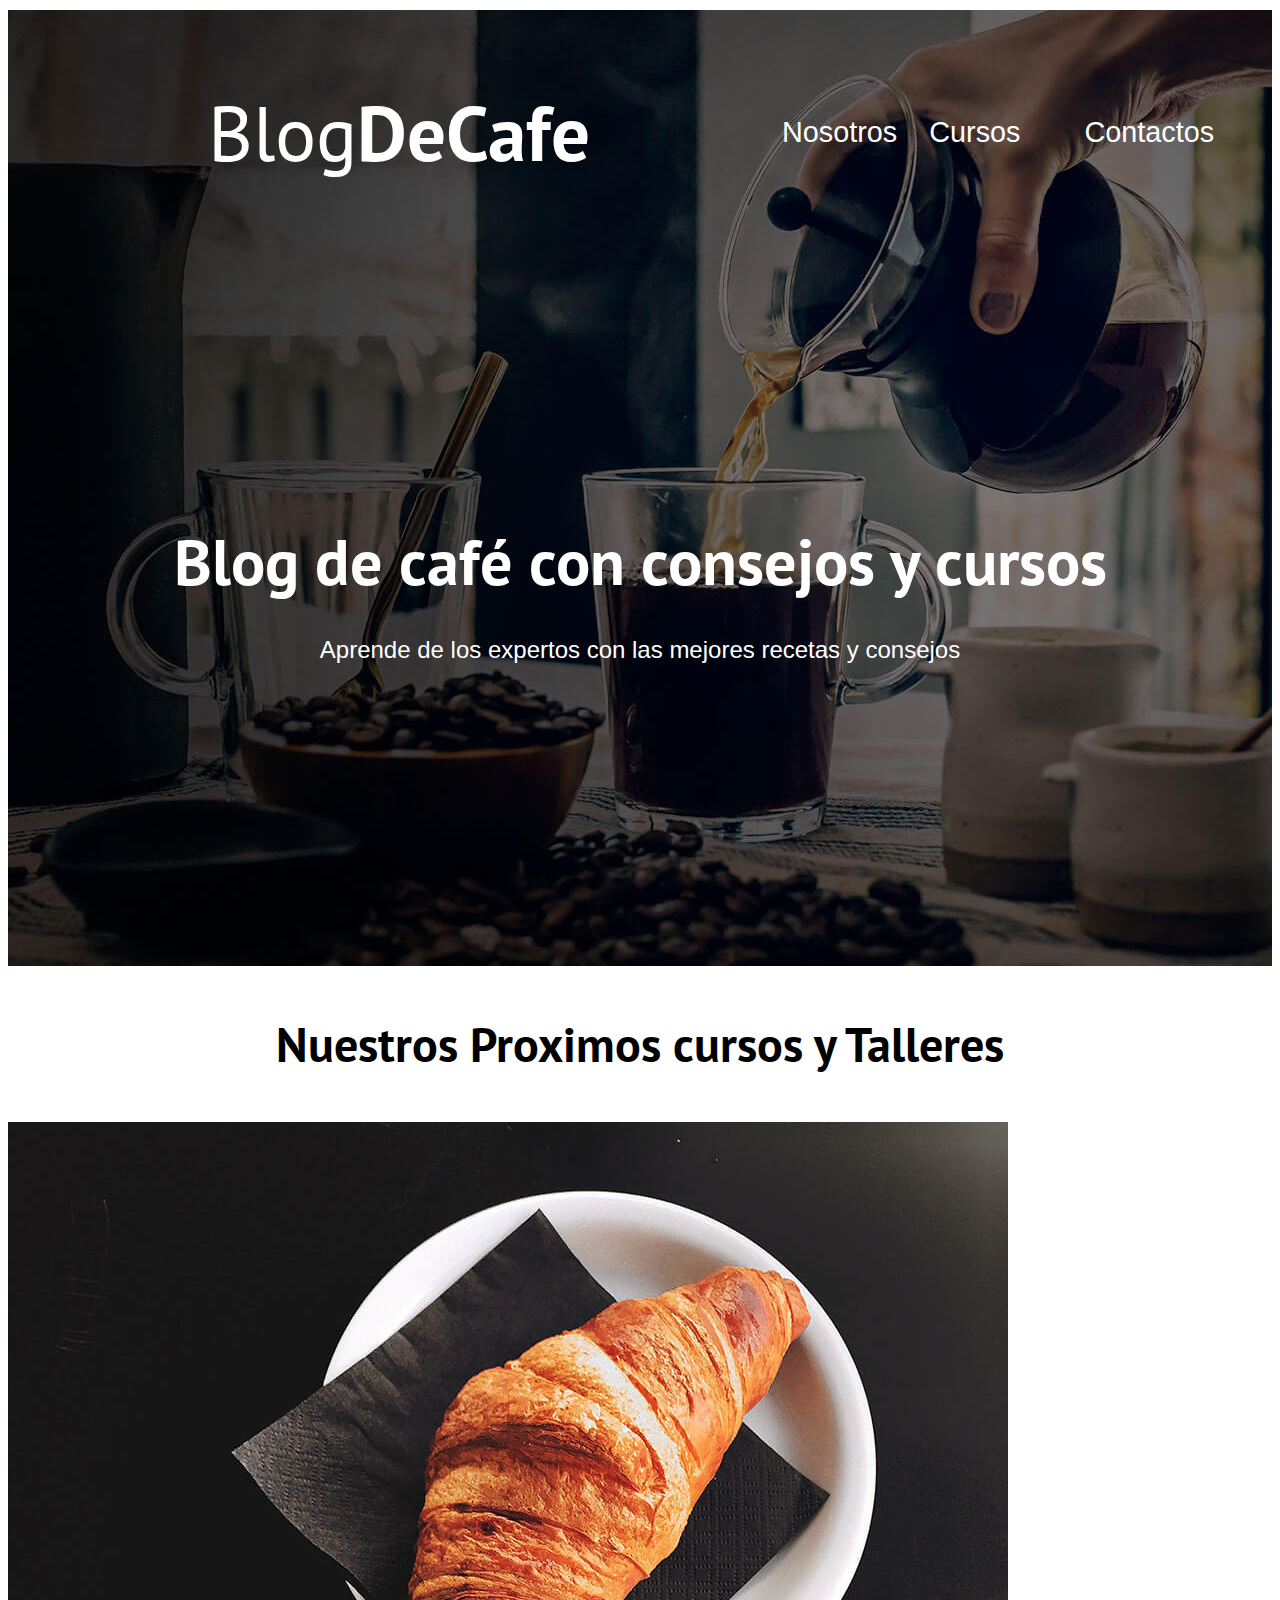
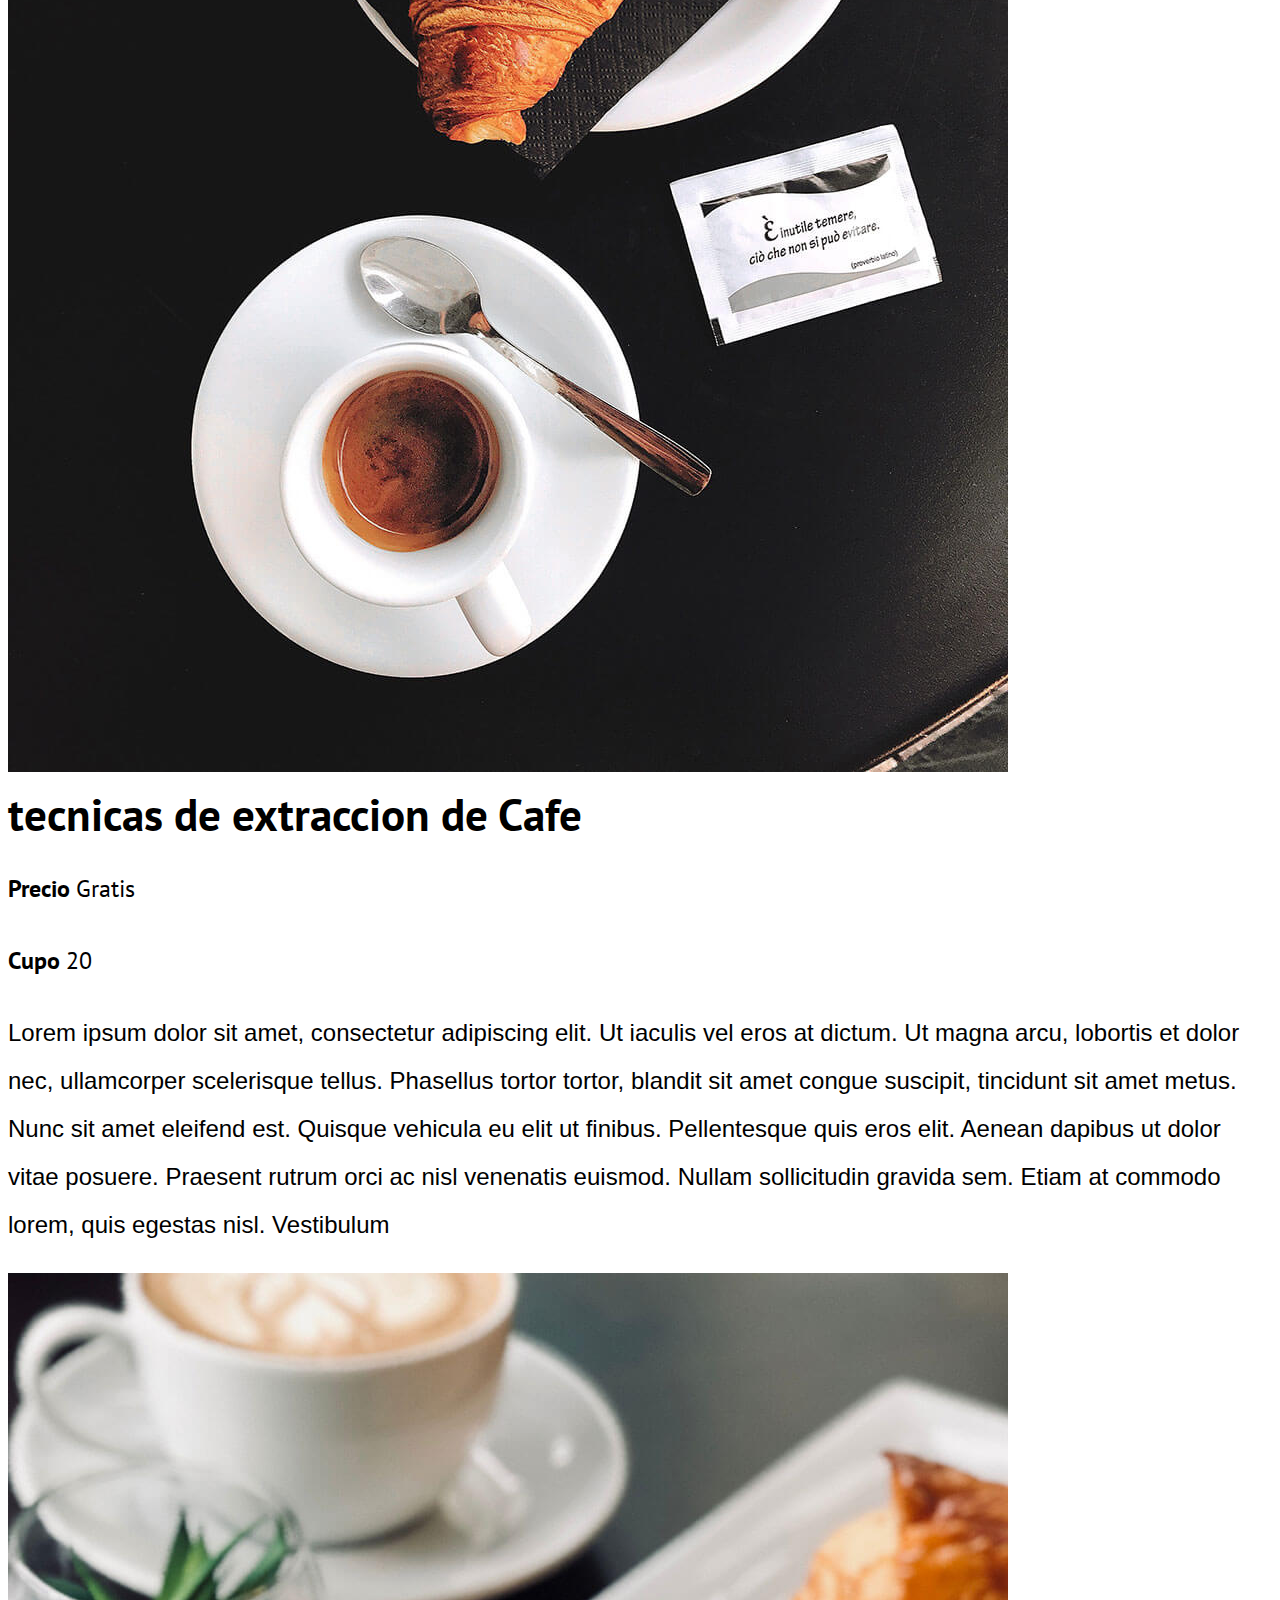
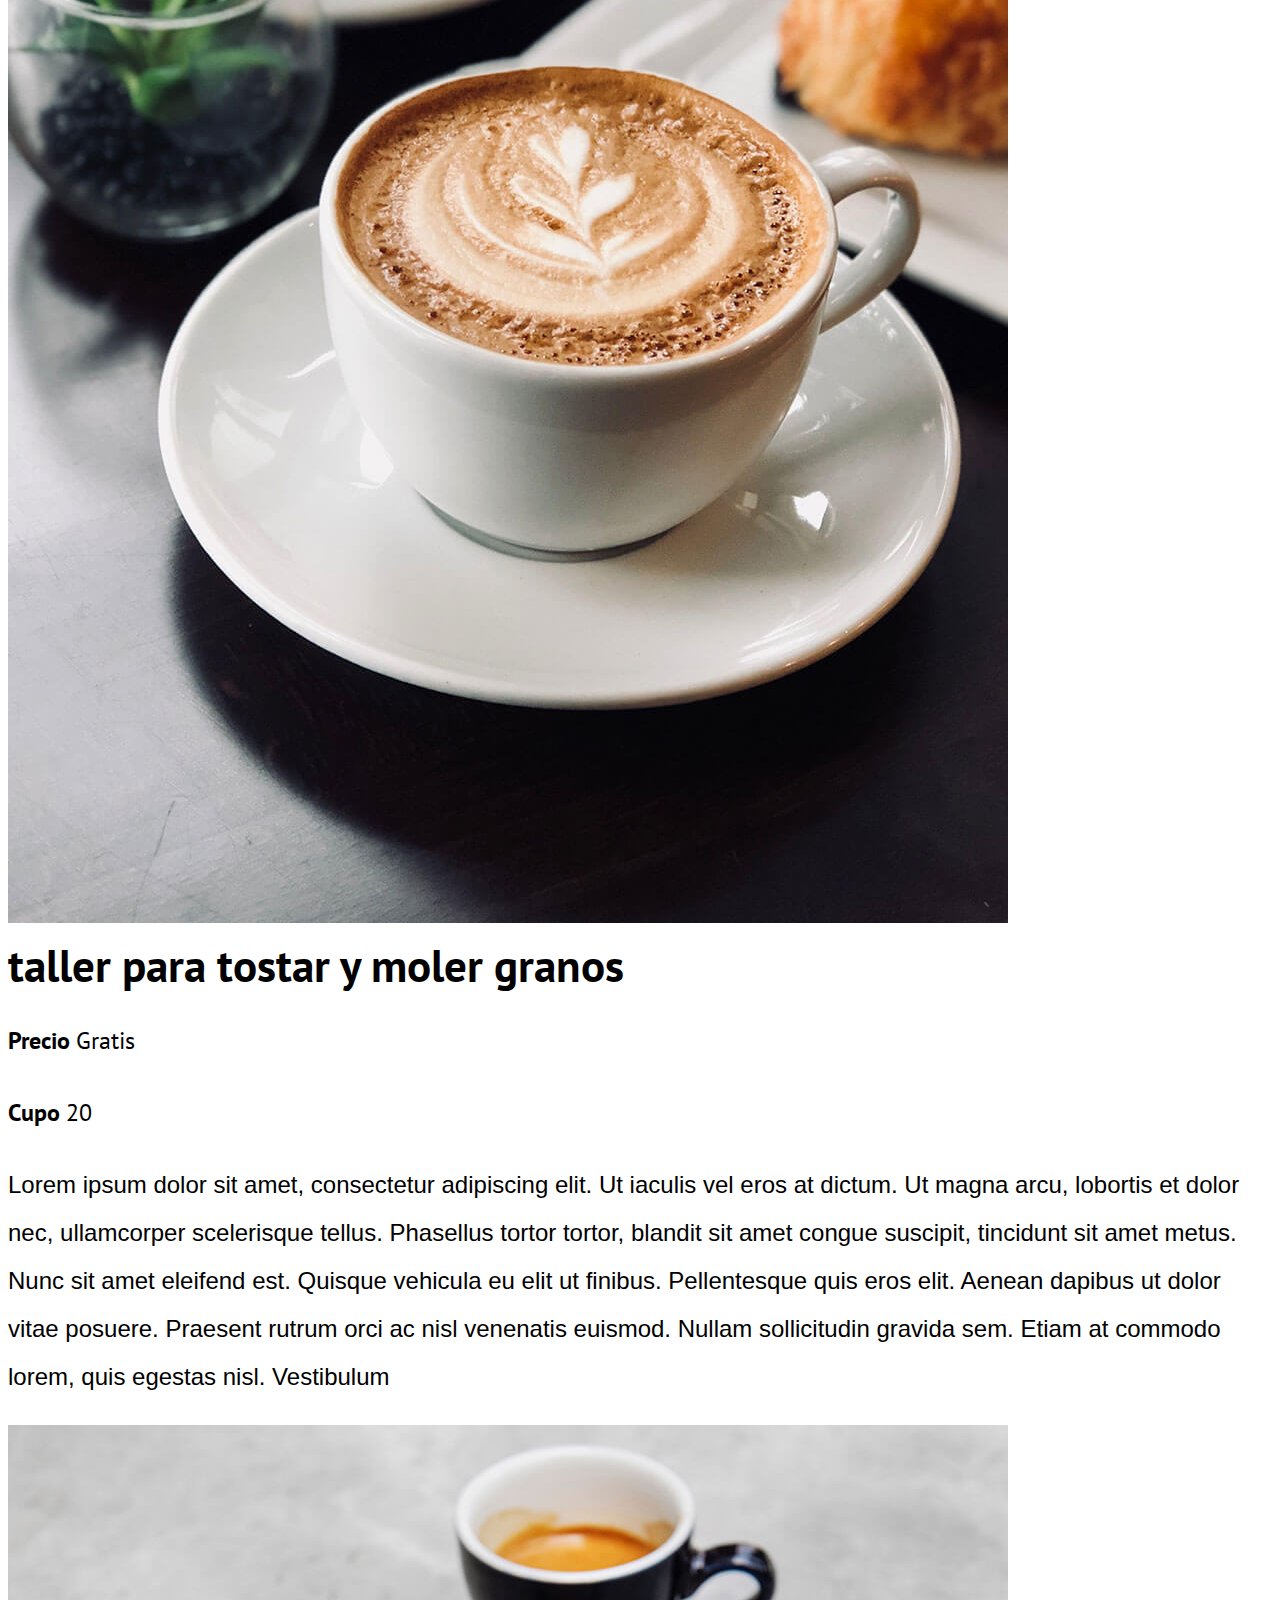
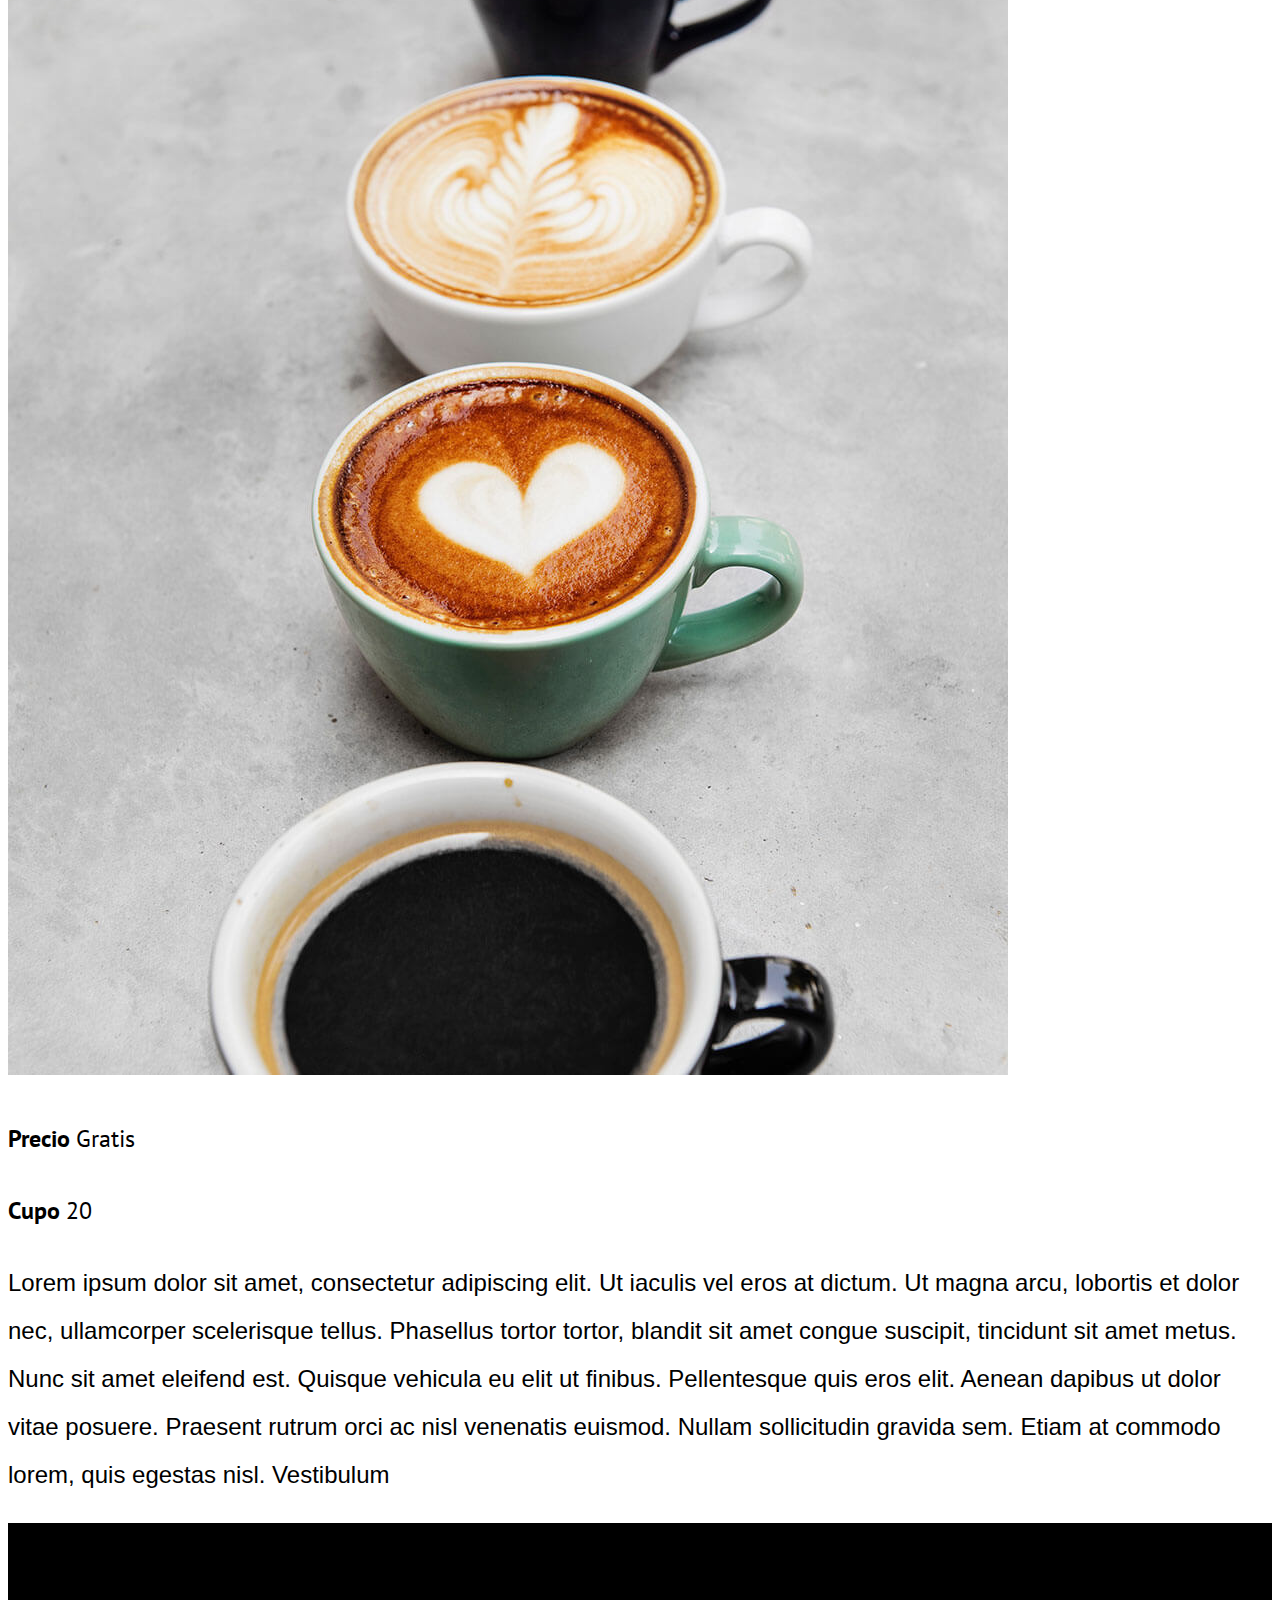
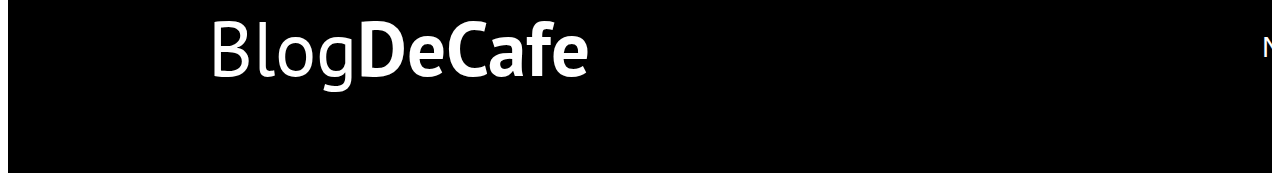
==== cursos.html @ 56a65a75 "nuevos cambios" ====
<!DOCTYPE html>
<html lang="en">

<head>
    <meta charset="UTF-8">
    <meta http-equiv="X-UA-Compatible" content="IE=edge">
    <meta name="viewport" content="width=device-width, initial-scale=1.0">
    <title>Blog de cafe</title>
    <link rel="preconnect" href="https://fonts.googleapis.com">
    <link rel="preconnect" href="https://fonts.gstatic.com" crossorigin>
    <link href="https://fonts.googleapis.com/css2?family=PT+Sans:wght@400;700&display=swap" rel="stylesheet">
    <link rel="stylesheet" href="css/normalize.css">
    <link rel="stylesheet" href="css/style.css">

</head>



<body>

    <header class="header">
        <div class="contenedor">

            <div class="barra">
                <a class="logo" href="index.html">
                    <h1 class="logo__nombre no-margin centrar__texto">Blog<span class="logo__bold">DeCafe</span></h1>

                    <nav class="navegacion">



                        <a href="nosotros.html" class="navegacion__enlace">Nosotros</a>
                        <a href="cursos.html" class="navegacion__enlace">Cursos<a>
                                <a href="contacto.html" class="navegacion__enlace">Contactos</a>



                    </nav>

            </div>

        </div>


        <div class="header_texto">
            <h2 class="no-margin">Blog de café con consejos y cursos</h2>
            <p class="no-margin">Aprende de los expertos con las mejores recetas y consejos</p>
        </div>


    </header>

    <main class="contenedor">

        <h3 class="centrar__texto">Nuestros Proximos cursos y Talleres</h3>
    </main>

    <div class="curso">

        <div class="curso-imagen">
            <img src="/img/curso1.jpg" alt="imagen del curso">
        </div>


        <div class="curso-informacion"></div>

        <h4 class="no-margin">tecnicas de extraccion de Cafe</h4>
        <p class="widget-curso__label">Precio
            <span class="widget-curso__info">Gratis</span>
        </p>
        <p class="widget-curso__label">Cupo
            <span class="widget-curso__info">20</span>
        </p>
        <p>Lorem ipsum dolor sit amet, consectetur adipiscing elit. Ut iaculis vel
            eros at dictum. Ut magna arcu, lobortis et dolor nec, ullamcorper scelerisque
            tellus. Phasellus tortor tortor, blandit sit amet congue suscipit, tincidunt
            sit amet metus. Nunc sit amet eleifend est. Quisque vehicula eu elit ut finibus.
            Pellentesque quis eros elit. Aenean dapibus ut dolor vitae posuere. Praesent rutrum
            orci ac nisl venenatis euismod. Nullam sollicitudin gravida sem. Etiam at commodo lorem,
            quis egestas nisl. Vestibulum  </p>

    </div>

    <div class="curso">

        <div class="curso-imagen">
            <img src="/img/curso2.jpg" alt="imagen del curso">
        </div>


        <div class="curso-informacion"></div>

        <h4 class="no-margin">taller para tostar y moler granos</h4>
        <p class="widget-curso__label">Precio
            <span class="widget-curso__info">Gratis</span>
        </p>
        <p class="widget-curso__label">Cupo
            <span class="widget-curso__info">20</span>
        </p>
        <p>Lorem ipsum dolor sit amet, consectetur adipiscing elit. Ut iaculis vel
            eros at dictum. Ut magna arcu, lobortis et dolor nec, ullamcorper scelerisque
            tellus. Phasellus tortor tortor, blandit sit amet congue suscipit, tincidunt
            sit amet metus. Nunc sit amet eleifend est. Quisque vehicula eu elit ut finibus.
            Pellentesque quis eros elit. Aenean dapibus ut dolor vitae posuere. Praesent rutrum
            orci ac nisl venenatis euismod. Nullam sollicitudin gravida sem. Etiam at commodo lorem,
            quis egestas nisl. Vestibulum  </p>

    </div>
     <div class="curso">

        <div class="curso-imagen">
            <img src="/img/curso3.jpg" alt="imagen del curso">
        </div>


        <div class="curso-informacion"></div>

        <h4 class="no-margin"></h4>
        <p class="widget-curso__label">Precio
            <span class="widget-curso__info">Gratis</span>
        </p>
        <p class="widget-curso__label">Cupo
            <span class="widget-curso__info">20</span>
        </p>
        <p>Lorem ipsum dolor sit amet, consectetur adipiscing elit. Ut iaculis vel
            eros at dictum. Ut magna arcu, lobortis et dolor nec, ullamcorper scelerisque
            tellus. Phasellus tortor tortor, blandit sit amet congue suscipit, tincidunt
            sit amet metus. Nunc sit amet eleifend est. Quisque vehicula eu elit ut finibus.
            Pellentesque quis eros elit. Aenean dapibus ut dolor vitae posuere. Praesent rutrum
            orci ac nisl venenatis euismod. Nullam sollicitudin gravida sem. Etiam at commodo lorem,
            quis egestas nisl. Vestibulum  </p>

    </div>


    <footer class="footer">

        <div class="contenedor">

            <div class="barra">
                <a class="logo" href="index.html">
                    <h1 class="logo__nombre no-margin centrar__texto">Blog<span class="logo__bold">DeCafe</span></h1>

                    <nav class="navegacion nav--footer">



                        <a href="nosotros.html" class="navegacion__enlacederecha">Nosotros</a>
                        <a href="cursos.html" class="navegacion__enlace">Cursos<a>
                                <a href="contacto.html" class="navegacion__enlace">Contactos</a>



                    </nav>

            </div>

        </div>

    </footer>


</html>
---- css/style.css ----
:root {

    --fuenteheading: "pt sans", sans-serif;
    --fuenteParrafo: "open sans", sans-serif;

    --primario: #78403c;
    --blanco: #ffffff;
    --negro: #000000;
 --gris: #e2e2e2;

}

html {

    box-sizing: border-box;


}

*,
*::before,
*::after {

    box-sizing: inherit;

}

body {

    font-family: var(--fuenteParrafo);
    font-size: 1.5rem;
    line-height: 2;


}

/*variable globales*/

.contenedor {

    max-width: 60rem;
    width: 90%;
    margin: 0 auto;
}

a {
    text-decoration: none;
}

h1,
h2,
h3,
h4 {
    font-family: var(--fuenteheading);
}

h1 {
    font-size: 4.8rem;
}

h2 {
    font-size: 4rem;
}

h3 {

    font-size: 3rem;
    line-height: 1.2;
}

h4 {
    font-size: 2.8rem;
    line-height: 1.2;
}

img {

    max-width: 100%;
}

/* utilidades*/
.no-margin {
    margin: 0 auto;

}

.no-padding {

    padding: 0 auto;
}

.centrar__texto {

    text-align: center;
}



.header {

    background-image: url(../img/banner.jpg);
    height: 60rem;
    background: cover;
    background-repeat: no-repeat;
    background-position: center center;
}

.header_texto {
    text-align: center;
    color: var(--blanco);
    margin-top: 3rem;
}

@media (min-width : 768px){

    .header_texto{

    margin-top: 15rem;

    }
}

@media (min-width : 768px) {

    .barra {

        display: flex;
        justify-content: space-between;

        align-items: center;
    }

}
.barra{
    padding: 3rem;
}

.logo 
{
color: var(--blanco);
}

.logo__nombre 
{
font-weight: 400;
}

.logo__bold
 {
font-weight: 700;    /*hacer nedrita un texto*/

}

@media (min-width : 768px){
    .navegacion{
display: flex;
gap: 2rem;

    }
    
}

.navegacion__enlace{

    display: block;
    font-size: 1.8rem;
    text-align: center;
    color: var(--blanco);
}
.navegacion__enlacederecha{

    display: flexbox;
    font-size: 1.8rem;
 
    justify-content: end;
    color: var(--blanco);
    margin-left:  30rem;
}

@media (min-width : 768px){
    .contenido-principal{

display: grid;
grid-template-columns: 700px 600px;
gap: 4rem;
    }
    
}

.entrada{

border-bottom: 1rem solid var(--gris);
margin-bottom: 2rem;
}
.entrada:last-of-type{
    border: none;
margin-bottom: 0;
}

.boton{
display: block;
font-family: var(--fuenteheading);
color :var(--blanco);
text-align: center;
padding: 1rem 3rem;
font-size: 1.8rem;
text-transform: uppercase;
font-weight: 700;
margin-bottom: 2rem;


}
@media (min-width : 768px){
    .boton{

        display: inline-block;

    }
}
.boton--primario{

background-color: var(--negro);

}
.boton--secundario{

    background-color: var(--primario);
}
.cursos{

    list-style: none;
}
.widget-curso{

    border-bottom: 1px solid var(--gris);
    margin-bottom: 2rem;
}
.widget-cuso :last-of-type{
border: none;
margin-bottom: 0;
}
.widget-curso__label{
font-family: var(--fuenteheading);
font-weight: bold;
}
.widget-curso__info{

    font-weight: normal;
}
.footer
{
    background-color: #000000;
    
    }
.logo{

    margin-right: 5rem;
}
@media (min-width : 768px){
    
    .sobre-nosotros{

        display: flex;
        gap: 2rem;
    }
    .sobre-nosotros__imagen,
    .sobre-nosotros__texto{

        flex-basis: 50%;    
    }  /*divide en 50% cada elemento del flex*/
.sobre-nosotros__imagen{
    margin-left: 20rem;
}
}
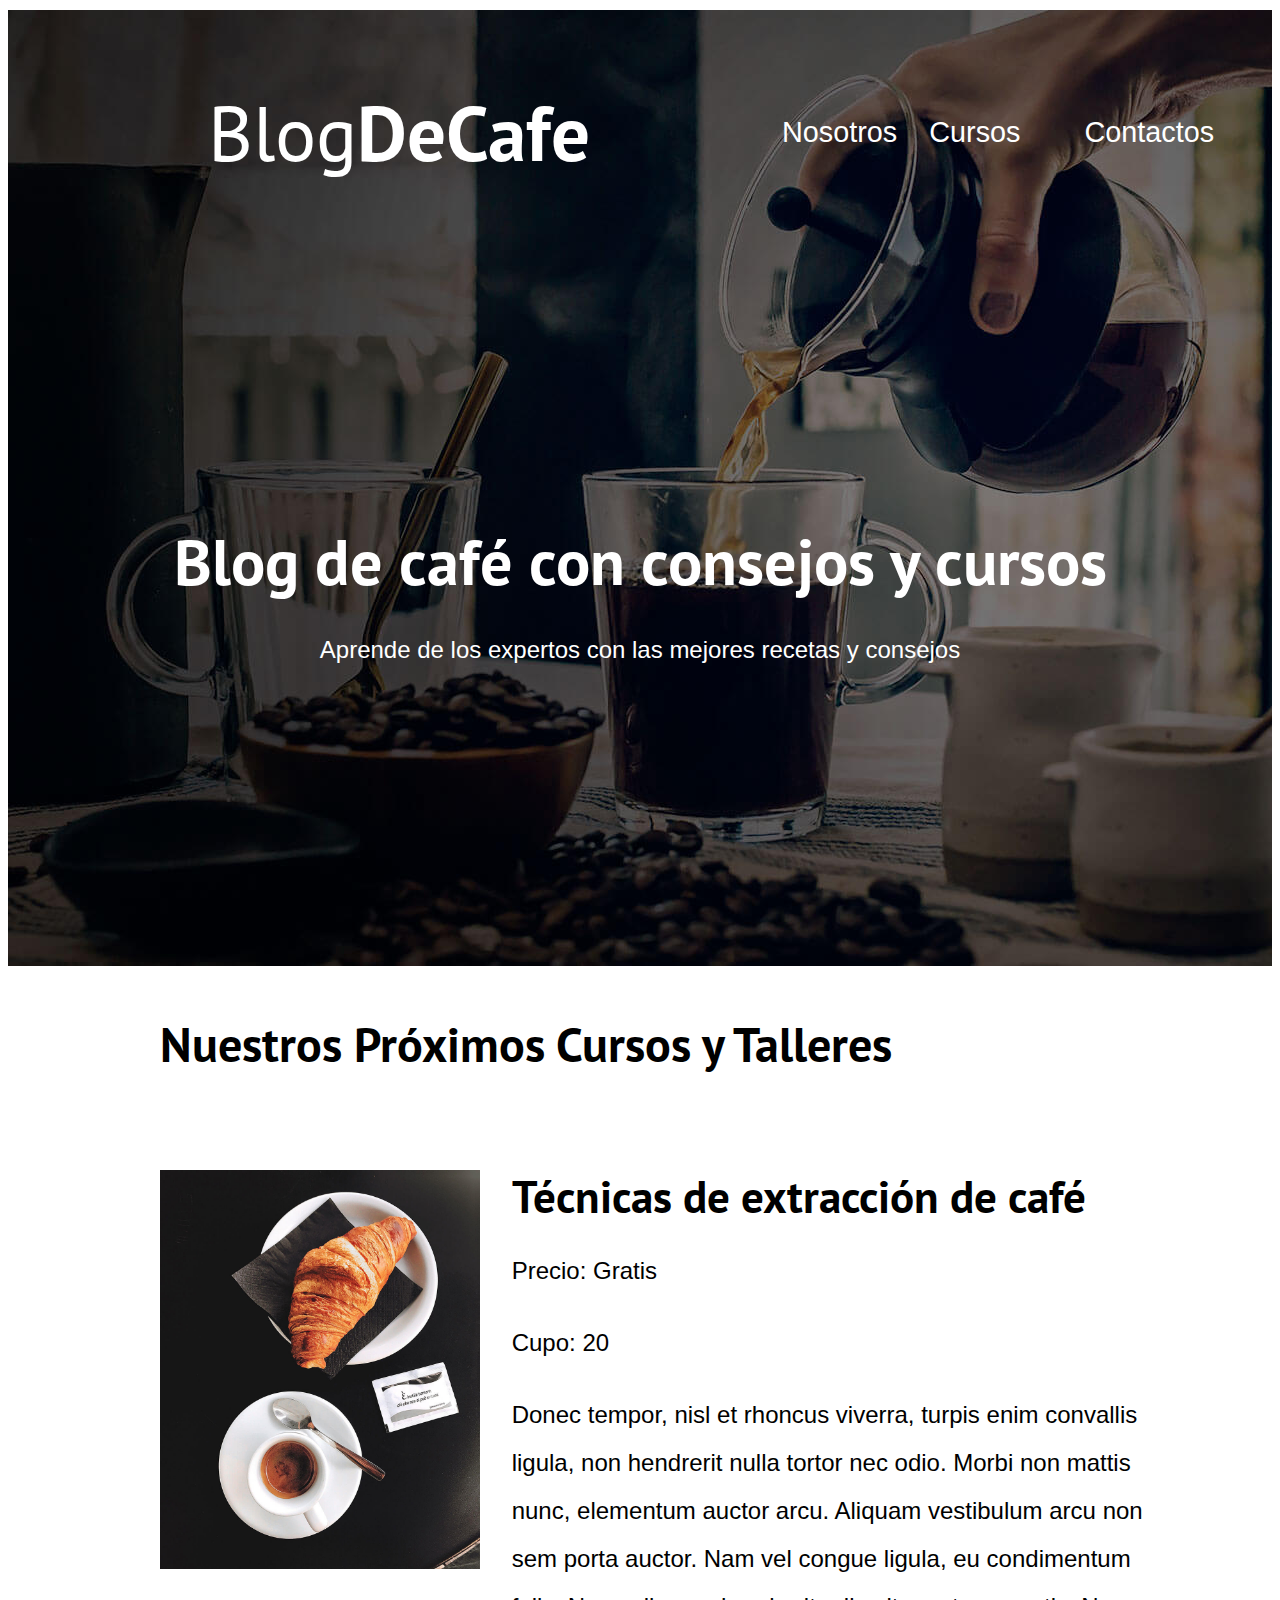
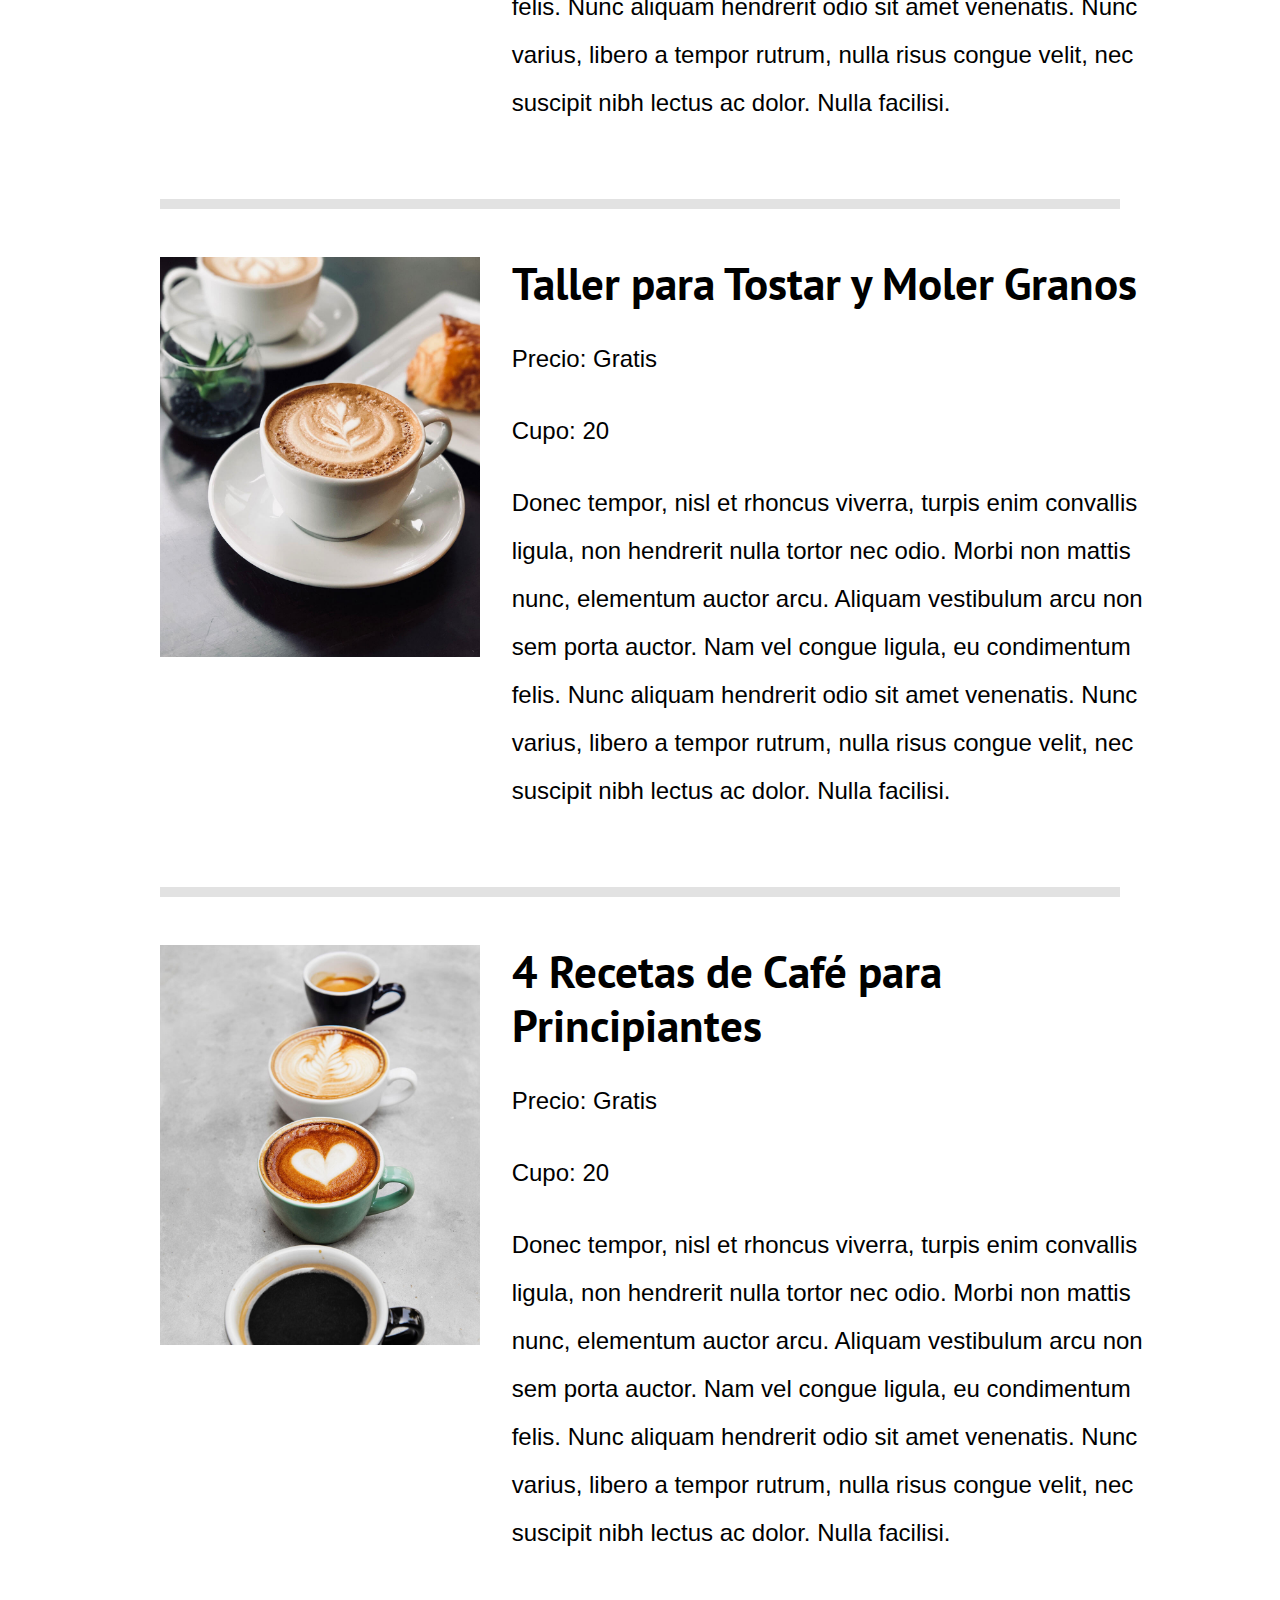
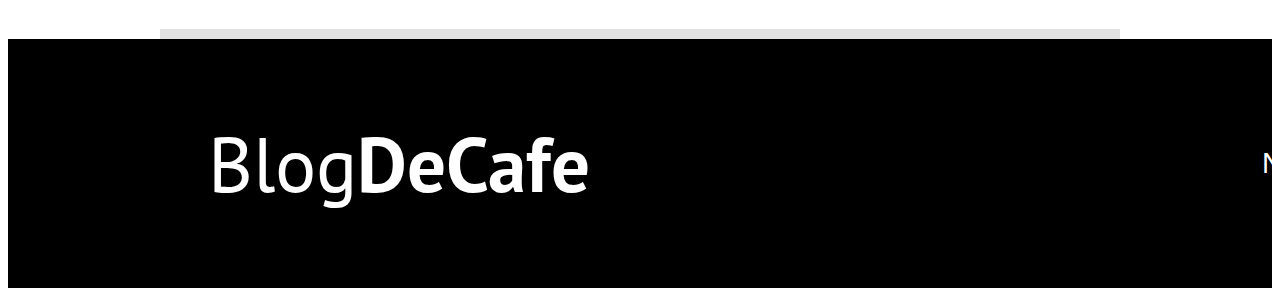
==== commit 3b2716de: "correcion de cursos" ====
--- a/cursos.html
+++ b/cursos.html
@@ -17,6 +17,8 @@
 
 
 <body>
+
+
 
     <header class="header">
         <div class="contenedor">
@@ -49,89 +51,67 @@
 
 
     </header>
+    <main class="contenedor">
+        <h3 class="centrar-texto">Nuestros Próximos Cursos y Talleres</h3>
 
-    <main class="contenedor">
+        <div class="curso">
+            <div class="curso__imagen">
+                <img src="img/curso1.jpg" alt="Imagen del curso">
+            </div>
+            <div class="curso__informacion">
+                <h4 class="no-margin">Técnicas de extracción de café</h4>
+                <p class="curso__label">Precio: 
+                    <span class="curso__info">Gratis</span>
+                </p>
+                <p class="curso__label">Cupo: 
+                    <span class="curso__info">20</span>
+                </p>
+                <p class="curso__descripcion">
+                    Donec tempor, nisl et rhoncus viverra, turpis enim convallis ligula, non hendrerit nulla tortor nec odio. Morbi non mattis nunc, elementum auctor arcu. Aliquam vestibulum arcu non sem porta auctor. Nam vel congue ligula, eu condimentum felis. Nunc aliquam hendrerit odio sit amet venenatis. Nunc varius, libero a tempor rutrum, nulla risus congue velit, nec suscipit nibh lectus ac dolor. Nulla facilisi.
+                </p>
+            </div> <!--.curso-informacion-->
+        </div> <!--.curso -->
 
-        <h3 class="centrar__texto">Nuestros Proximos cursos y Talleres</h3>
+        <div class="curso">
+            <div class="curso__imagen">
+                <img src="img/curso2.jpg" alt="Imagen del curso">
+            </div>
+            <div class="curso__informacion">
+                <h4 class="no-margin">Taller para Tostar y Moler Granos</h4>
+                <p class="curso__label">Precio: 
+                    <span class="curso__info">Gratis</span>
+                </p>
+                <p class="curso__label">Cupo: 
+                    <span class="curso__info">20</span>
+                </p>
+                <p class="curso__descripcion">
+                    Donec tempor, nisl et rhoncus viverra, turpis enim convallis ligula, non hendrerit nulla tortor nec odio. Morbi non mattis nunc, elementum auctor arcu. Aliquam vestibulum arcu non sem porta auctor. Nam vel congue ligula, eu condimentum felis. Nunc aliquam hendrerit odio sit amet venenatis. Nunc varius, libero a tempor rutrum, nulla risus congue velit, nec suscipit nibh lectus ac dolor. Nulla facilisi.
+                </p>
+            </div> <!--.curso-informacion-->
+        </div> <!--.curso -->
+
+        <div class="curso">
+            <div class="curso__imagen">
+                <img src="img/curso3.jpg" alt="Imagen del curso">
+            </div>
+            <div class="curso__informacion">
+                <h4 class="no-margin">4 Recetas de Café para Principiantes</h4>
+                <p class="curso__label">Precio: 
+                    <span class="curso__info">Gratis</span>
+                </p>
+                <p class="curso__label">Cupo: 
+                    <span class="curso__info">20</span>
+                </p>
+                <p class="curso__descripcion">
+                    Donec tempor, nisl et rhoncus viverra, turpis enim convallis ligula, non hendrerit nulla tortor nec odio. Morbi non mattis nunc, elementum auctor arcu. Aliquam vestibulum arcu non sem porta auctor. Nam vel congue ligula, eu condimentum felis. Nunc aliquam hendrerit odio sit amet venenatis. Nunc varius, libero a tempor rutrum, nulla risus congue velit, nec suscipit nibh lectus ac dolor. Nulla facilisi.
+                </p>
+            </div> <!--.curso-informacion-->
+        </div> <!--.curso -->
+
+        
     </main>
 
-    <div class="curso">
-
-        <div class="curso-imagen">
-            <img src="/img/curso1.jpg" alt="imagen del curso">
-        </div>
-
-
-        <div class="curso-informacion"></div>
-
-        <h4 class="no-margin">tecnicas de extraccion de Cafe</h4>
-        <p class="widget-curso__label">Precio
-            <span class="widget-curso__info">Gratis</span>
-        </p>
-        <p class="widget-curso__label">Cupo
-            <span class="widget-curso__info">20</span>
-        </p>
-        <p>Lorem ipsum dolor sit amet, consectetur adipiscing elit. Ut iaculis vel
-            eros at dictum. Ut magna arcu, lobortis et dolor nec, ullamcorper scelerisque
-            tellus. Phasellus tortor tortor, blandit sit amet congue suscipit, tincidunt
-            sit amet metus. Nunc sit amet eleifend est. Quisque vehicula eu elit ut finibus.
-            Pellentesque quis eros elit. Aenean dapibus ut dolor vitae posuere. Praesent rutrum
-            orci ac nisl venenatis euismod. Nullam sollicitudin gravida sem. Etiam at commodo lorem,
-            quis egestas nisl. Vestibulum  </p>
-
-    </div>
-
-    <div class="curso">
-
-        <div class="curso-imagen">
-            <img src="/img/curso2.jpg" alt="imagen del curso">
-        </div>
-
-
-        <div class="curso-informacion"></div>
-
-        <h4 class="no-margin">taller para tostar y moler granos</h4>
-        <p class="widget-curso__label">Precio
-            <span class="widget-curso__info">Gratis</span>
-        </p>
-        <p class="widget-curso__label">Cupo
-            <span class="widget-curso__info">20</span>
-        </p>
-        <p>Lorem ipsum dolor sit amet, consectetur adipiscing elit. Ut iaculis vel
-            eros at dictum. Ut magna arcu, lobortis et dolor nec, ullamcorper scelerisque
-            tellus. Phasellus tortor tortor, blandit sit amet congue suscipit, tincidunt
-            sit amet metus. Nunc sit amet eleifend est. Quisque vehicula eu elit ut finibus.
-            Pellentesque quis eros elit. Aenean dapibus ut dolor vitae posuere. Praesent rutrum
-            orci ac nisl venenatis euismod. Nullam sollicitudin gravida sem. Etiam at commodo lorem,
-            quis egestas nisl. Vestibulum  </p>
-
-    </div>
-     <div class="curso">
-
-        <div class="curso-imagen">
-            <img src="/img/curso3.jpg" alt="imagen del curso">
-        </div>
-
-
-        <div class="curso-informacion"></div>
-
-        <h4 class="no-margin"></h4>
-        <p class="widget-curso__label">Precio
-            <span class="widget-curso__info">Gratis</span>
-        </p>
-        <p class="widget-curso__label">Cupo
-            <span class="widget-curso__info">20</span>
-        </p>
-        <p>Lorem ipsum dolor sit amet, consectetur adipiscing elit. Ut iaculis vel
-            eros at dictum. Ut magna arcu, lobortis et dolor nec, ullamcorper scelerisque
-            tellus. Phasellus tortor tortor, blandit sit amet congue suscipit, tincidunt
-            sit amet metus. Nunc sit amet eleifend est. Quisque vehicula eu elit ut finibus.
-            Pellentesque quis eros elit. Aenean dapibus ut dolor vitae posuere. Praesent rutrum
-            orci ac nisl venenatis euismod. Nullam sollicitudin gravida sem. Etiam at commodo lorem,
-            quis egestas nisl. Vestibulum  </p>
-
-    </div>
-
+    
 
     <footer class="footer">
 
@@ -160,4 +140,5 @@
     </footer>
 
 
+</body>
 </html>--- a/css/style.css
+++ b/css/style.css
@@ -272,3 +272,24 @@
     margin-left: 20rem;
 }
 }
+.curso{
+
+    padding: 3rem 0;
+    border-bottom: 10px solid var(--gris);
+   
+}
+.curso :last-of-type{
+
+    border: none;
+}
+
+@media (min-width : 768px){
+    .curso{
+
+        display: grid;
+        grid-template-columns: 33.3% 66.7%;
+        gap: 2rem;
+    }
+    
+}
+
